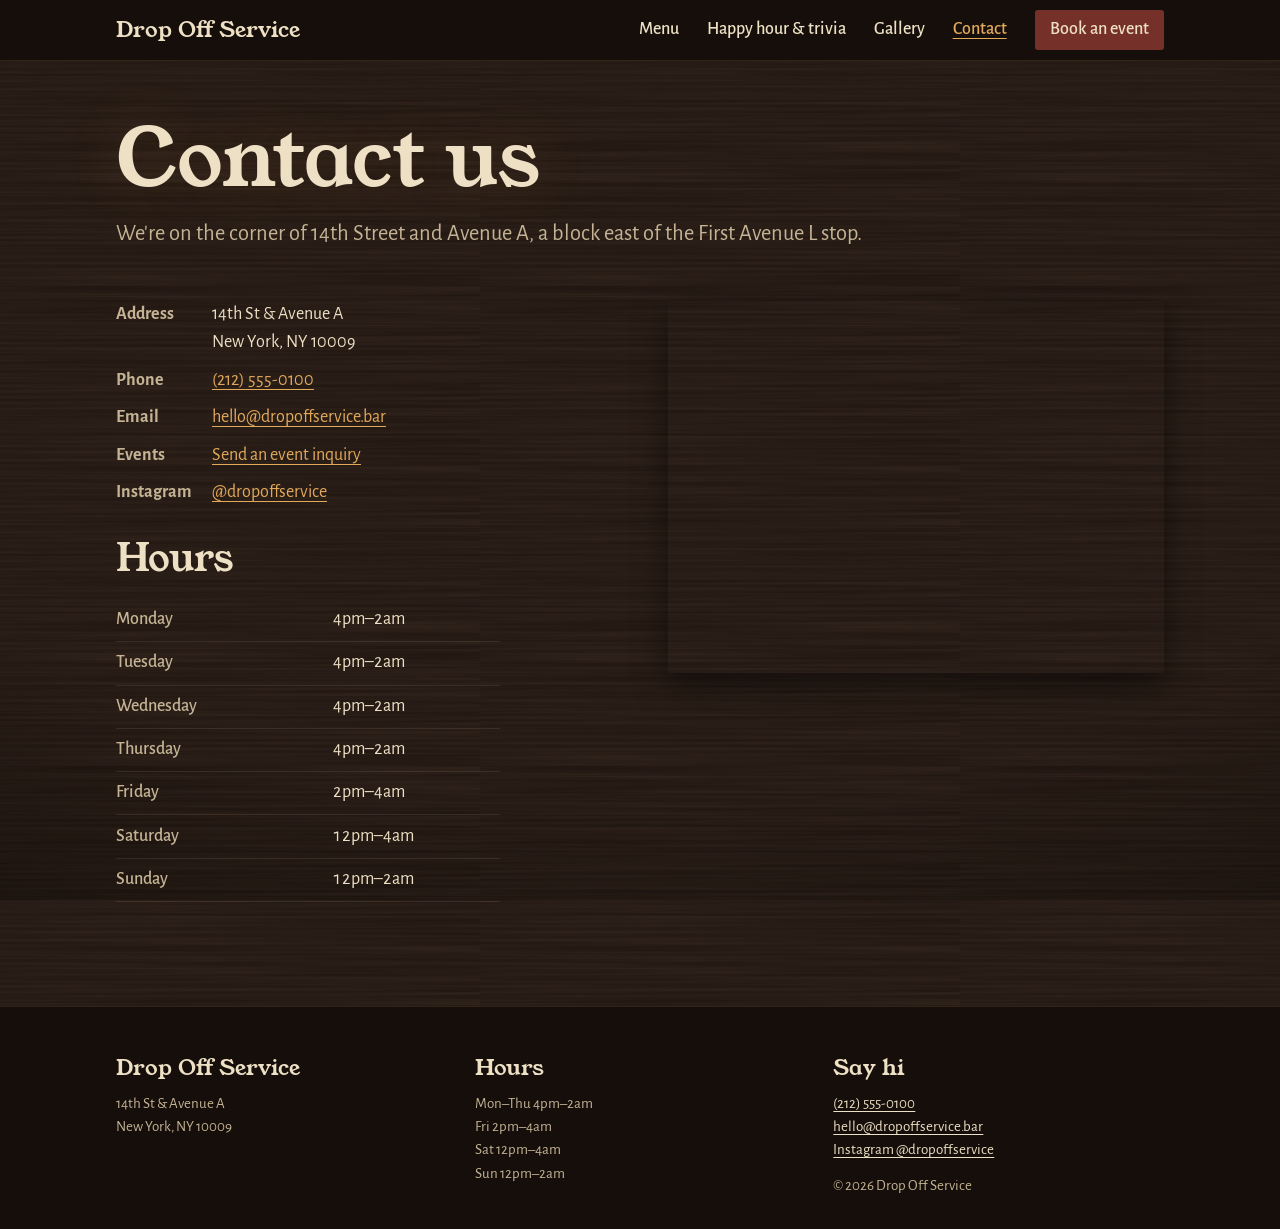
==== contact.html @ 878d9a4b "website" ====
<!doctype html>
<html lang="en">
<head>
  <meta charset="utf-8">
  <meta name="viewport" content="width=device-width, initial-scale=1, viewport-fit=cover">
  <title>Contact | Drop Off Service, East Village</title>
  <meta name="description" content="Address, hours, phone, and map for Drop Off Service at 14th St and Avenue A.">
  <meta name="theme-color" content="#150e0a">
  <script>document.documentElement.classList.add("js")</script>
  <link rel="preconnect" href="https://fonts.googleapis.com">
  <link rel="preconnect" href="https://fonts.gstatic.com" crossorigin>
  <link rel="stylesheet" href="https://fonts.googleapis.com/css2?family=Alegreya+Sans:ital,wght@0,400;0,500;0,700;1,400&family=Young+Serif&display=swap">
  <link rel="stylesheet" href="css/styles.css">
</head>
<body>
  <a class="skip-link" href="#main">Skip to content</a>

  <header class="site-header">
    <div class="wrap">
      <a class="wordmark" href="index.html">Drop Off Service</a>
      <button class="nav-toggle" type="button" aria-expanded="false" aria-controls="site-nav">Pages</button>
      <nav id="site-nav" class="site-nav" aria-label="Main">
        <ul>
          <li><a href="menu.html">Menu</a></li>
          <li><a href="happy-hour.html">Happy hour &amp; trivia</a></li>
          <li><a href="gallery.html">Gallery</a></li>
          <li><a href="contact.html" aria-current="page">Contact</a></li>
          <li><a class="nav-book" href="events.html">Book an event</a></li>
        </ul>
      </nav>
    </div>
  </header>

  <main id="main">
    <header class="page-head wrap">
      <h1>Contact us</h1>
      <p>We're on the corner of 14th Street and Avenue A, a block east of the First Avenue L stop.</p>
    </header>

    <section class="section wrap" aria-label="Contact details and map">
      <div class="split">
        <div>
          <!-- TODO: add exact street number, real phone, email, and Instagram handle -->
          <dl class="facts">
            <dt>Address</dt>
            <dd><address>14th St &amp; Avenue A<br>New York, NY 10009</address></dd>
            <dt>Phone</dt>
            <dd><a href="tel:+12125550100">(212) 555-0100</a></dd>
            <dt>Email</dt>
            <dd><a href="mailto:hello@dropoffservice.bar">hello@dropoffservice.bar</a></dd>
            <dt>Events</dt>
            <dd><a href="events.html">Send an event inquiry</a></dd>
            <dt>Instagram</dt>
            <dd><a href="https://www.instagram.com/dropoffservice/">@dropoffservice</a></dd>
          </dl>

          <h2 class="section-title" id="hours">Hours</h2>
          <!-- TODO: confirm hours -->
          <table class="hours" aria-labelledby="hours">
            <tbody>
              <tr><th scope="row">Monday</th><td>4pm–2am</td></tr>
              <tr><th scope="row">Tuesday</th><td>4pm–2am</td></tr>
              <tr><th scope="row">Wednesday</th><td>4pm–2am</td></tr>
              <tr><th scope="row">Thursday</th><td>4pm–2am</td></tr>
              <tr><th scope="row">Friday</th><td>2pm–4am</td></tr>
              <tr><th scope="row">Saturday</th><td>12pm–4am</td></tr>
              <tr><th scope="row">Sunday</th><td>12pm–2am</td></tr>
            </tbody>
          </table>
        </div>

        <div class="map">
          <!-- TODO: once you have the exact address, update q= below (or paste the embed code from Google Maps > Share > Embed a map) -->
          <iframe
            src="https://www.google.com/maps?q=E+14th+St+%26+Avenue+A,+New+York,+NY+10009&amp;z=17&amp;output=embed"
            title="Map showing Drop Off Service at 14th Street and Avenue A"
            loading="lazy"
            referrerpolicy="no-referrer-when-downgrade"></iframe>
        </div>
      </div>
    </section>
  </main>

  <footer class="site-footer">
    <div class="wrap">
      <div>
        <h2>Drop Off Service</h2>
        <!-- TODO: add exact street number -->
        <address>14th St &amp; Avenue A<br>New York, NY 10009</address>
      </div>
      <div>
        <h2>Hours</h2>
        <!-- TODO: confirm hours -->
        <p>Mon–Thu 4pm–2am<br>Fri 2pm–4am<br>Sat 12pm–4am<br>Sun 12pm–2am</p>
      </div>
      <div>
        <h2>Say hi</h2>
        <!-- TODO: real phone, email, Instagram handle -->
        <p><a href="tel:+12125550100">(212) 555-0100</a><br>
          <a href="mailto:hello@dropoffservice.bar">hello@dropoffservice.bar</a><br>
          <a href="https://www.instagram.com/dropoffservice/">Instagram @dropoffservice</a></p>
        <p>&copy; <span data-year>2026</span> Drop Off Service</p>
      </div>
    </div>
  </footer>

  <script src="js/main.js" defer></script>
</body>
</html>
---- css/styles.css ----
/* Drop Off Service
   An old dark-wood bar at 9pm: walnut and espresso, candlelight amber,
   an oxblood accent, cream paper for the bar tab. */

:root {
  --espresso: #150e0a;
  --walnut: #1e140f;
  --oak: #2b1d16;
  --oxblood: #76302a;
  --oxblood-lit: #8e3b33;
  --cream: #eee0c4;
  --cream-soft: #c4b394;
  --amber: #e2a95b;
  --amber-glow: rgba(226, 169, 91, 0.35);
  --paper: #ebdcbf;
  --paper-ink: #2a1c14;

  --serif: "Young Serif", Georgia, "Times New Roman", serif;
  --sans: "Alegreya Sans", "Gill Sans", "Trebuchet MS", sans-serif;

  /* Horizontal wood grain, used at low alpha on dark surfaces */
  --grain: url("data:image/svg+xml,%3Csvg xmlns='http://www.w3.org/2000/svg' width='480' height='480'%3E%3Cfilter id='g'%3E%3CfeTurbulence type='fractalNoise' baseFrequency='0.004 0.35' numOctaves='3' seed='7' stitchTiles='stitch'/%3E%3CfeColorMatrix values='0 0 0 0 0.42 0 0 0 0 0.27 0 0 0 0 0.17 0 0 0 0.14 0'/%3E%3C/filter%3E%3Crect width='100%25' height='100%25' filter='url(%23g)'/%3E%3C/svg%3E");
  /* Fine paper tooth for the bar tab */
  --tooth: url("data:image/svg+xml,%3Csvg xmlns='http://www.w3.org/2000/svg' width='200' height='200'%3E%3Cfilter id='p'%3E%3CfeTurbulence type='fractalNoise' baseFrequency='0.9' numOctaves='2' seed='3' stitchTiles='stitch'/%3E%3CfeColorMatrix values='0 0 0 0 0.35 0 0 0 0 0.25 0 0 0 0 0.15 0 0 0 0.12 0'/%3E%3C/filter%3E%3Crect width='100%25' height='100%25' filter='url(%23p)'/%3E%3C/svg%3E");

  /* 4:3 scale */
  --step--1: 0.9375rem;
  --step-0: 1.125rem;
  --step-1: 1.4rem;
  --step-2: 1.777rem;
  --step-3: 2.369rem;
  --step-4: 3.157rem;

  --gutter: 1.25rem;
  --max: 68rem;
}

*,
*::before,
*::after {
  box-sizing: border-box;
}

html {
  -webkit-text-size-adjust: 100%;
}

body {
  margin: 0;
  font-family: var(--sans);
  font-size: var(--step-0);
  line-height: 1.55;
  color: var(--cream);
  background-color: var(--walnut);
  background-image: var(--grain);
  background-size: 480px 480px;
}

/* Soft vignette, like the corners of a room lit by candles */
body::before {
  content: "";
  position: fixed;
  inset: 0;
  z-index: -1;
  pointer-events: none;
  background: radial-gradient(ellipse 120% 90% at 50% 40%, transparent 55%, rgba(8, 5, 3, 0.6) 100%);
}

img {
  max-width: 100%;
  height: auto;
  display: block;
}

a {
  color: var(--amber);
  text-underline-offset: 0.2em;
  text-decoration-thickness: 1px;
}

a:hover {
  text-decoration-thickness: 2px;
}

:focus-visible {
  outline: 2px solid var(--amber);
  outline-offset: 3px;
}

::selection {
  background: var(--oxblood);
  color: var(--cream);
}

.skip-link {
  position: absolute;
  left: 1rem;
  top: -4rem;
  z-index: 100;
  background: var(--cream);
  color: var(--paper-ink);
  padding: 0.5rem 1rem;
}

.skip-link:focus {
  top: 1rem;
}

.visually-hidden {
  position: absolute;
  width: 1px;
  height: 1px;
  overflow: hidden;
  clip: rect(0 0 0 0);
  white-space: nowrap;
}

.wrap {
  width: 100%;
  max-width: var(--max);
  margin-inline: auto;
  padding-inline: var(--gutter);
}

h1,
h2,
h3 {
  font-family: var(--serif);
  font-weight: 400;
  color: var(--cream);
}

/* ---------- Header ---------- */

.site-header {
  position: sticky;
  top: 0;
  z-index: 50;
  background: rgba(21, 14, 10, 0.94);
  border-bottom: 1px solid rgba(226, 169, 91, 0.14);
  color: var(--cream);
  padding-top: env(safe-area-inset-top, 0px);
}

.site-header .wrap {
  display: flex;
  align-items: center;
  justify-content: space-between;
  gap: 1rem;
  min-height: 3.75rem;
}

.wordmark {
  font-family: var(--serif);
  font-size: var(--step-1);
  color: var(--cream);
  text-decoration: none;
}

.nav-toggle {
  display: inline-flex;
  align-items: center;
  gap: 0.5rem;
  background: none;
  border: 1px solid var(--cream-soft);
  color: var(--cream);
  font: inherit;
  font-weight: 500;
  font-size: var(--step--1);
  padding: 0.35rem 0.85rem;
  border-radius: 3px;
  cursor: pointer;
}

.site-nav ul {
  list-style: none;
  margin: 0;
  padding: 0;
}

.site-nav a {
  display: block;
  color: var(--cream);
  text-decoration: none;
  font-weight: 500;
}

.site-nav a:hover {
  color: var(--amber);
}

.site-nav a[aria-current="page"] {
  color: var(--amber);
  text-decoration: underline;
  text-decoration-thickness: 1px;
}

/* Mobile: nav drops down under the bar. Without JS it just shows. */
.js .site-nav {
  display: none;
}

.js .site-nav.is-open {
  display: block;
}

.site-header .wrap {
  flex-wrap: wrap;
}

.site-nav {
  flex: 0 0 calc(100% + 2 * var(--gutter));
  margin-inline: calc(-1 * var(--gutter));
  border-top: 1px solid rgba(238, 224, 196, 0.1);
}

.site-nav li a {
  padding: 0.85rem var(--gutter);
  border-bottom: 1px solid rgba(238, 224, 196, 0.08);
  font-size: var(--step-1);
}

.site-nav .nav-book {
  color: var(--amber);
}

@media (min-width: 52rem) {
  .nav-toggle {
    display: none;
  }

  .site-header .wrap {
    flex-wrap: nowrap;
  }

  .js .site-nav,
  .site-nav {
    display: block;
    flex: 0 1 auto;
    margin-inline: 0;
    border-top: 0;
  }

  .site-nav ul {
    display: flex;
    gap: 1.75rem;
    align-items: center;
  }

  .site-nav li a {
    padding: 0;
    border: 0;
    font-size: var(--step-0);
  }

  .site-nav .nav-book {
    background: var(--oxblood);
    color: var(--cream);
    padding: 0.4rem 0.95rem;
    border-radius: 3px;
  }

  .site-nav .nav-book:hover {
    background: var(--oxblood-lit);
    color: var(--cream);
  }
}

/* ---------- Buttons ---------- */

.btn {
  display: inline-block;
  font: inherit;
  font-weight: 500;
  font-size: var(--step-0);
  text-decoration: none;
  line-height: 1.2;
  padding: 0.85rem 1.5rem;
  border: 1px solid var(--oxblood);
  border-radius: 3px;
  background: var(--oxblood);
  color: var(--cream);
  cursor: pointer;
  transition: background-color 0.4s ease, border-color 0.4s ease;
}

.btn:hover {
  background: var(--oxblood-lit);
  border-color: var(--oxblood-lit);
}

.btn-quiet {
  background: transparent;
  color: var(--cream);
  border-color: rgba(238, 224, 196, 0.45);
}

.btn-quiet:hover {
  background: rgba(238, 224, 196, 0.08);
  border-color: var(--cream);
}

/* ---------- Hero: the room at 9pm ---------- */

.hero {
  padding-bottom: 3rem;
}

.hero-photo {
  position: relative;
  display: flex;
  align-items: flex-end;
  min-height: clamp(28rem, 82vh, 46rem);
  overflow: hidden;
  background: var(--espresso);
}

.hero-photo > img {
  position: absolute;
  inset: 0;
  width: 100%;
  height: 100%;
  object-fit: cover;
  object-position: 50% 60%;
}

/* Candlelight pooled low behind the name, then the room falling to dark */
.hero-photo::after {
  content: "";
  position: absolute;
  inset: 0;
  background:
    radial-gradient(ellipse 70% 55% at 30% 78%, rgba(226, 150, 70, 0.22), transparent 70%),
    linear-gradient(to top, var(--walnut) 0%, rgba(30, 20, 15, 0.75) 30%, rgba(30, 20, 15, 0.1) 65%, rgba(21, 14, 10, 0.45) 100%);
}

.sign {
  position: relative;
  z-index: 1;
  padding-block: 3rem 2.25rem;
}

.sign h1 {
  margin: 0;
  font-size: clamp(3.4rem, 16vw, 8rem);
  line-height: 0.95;
  letter-spacing: -0.01em;
  text-shadow:
    0 0 0.6em var(--amber-glow),
    0 0.04em 0.08em rgba(0, 0, 0, 0.5);
}

.sign h1 span {
  display: block;
}

.sign-sub {
  margin: 1rem 0 0;
  max-width: 26em;
  font-size: var(--step-1);
  line-height: 1.35;
  color: var(--cream-soft);
}

/* One slow fade as the room comes into view */
.sign-lit h1,
.sign-lit .sign-sub {
  animation: candle-up 1.8s ease-out both;
}

.sign-lit .sign-sub {
  animation-delay: 0.5s;
}

@keyframes candle-up {
  from { opacity: 0; }
  to   { opacity: 1; }
}

.hero-body {
  display: grid;
  gap: 2.25rem;
  margin-top: 0.5rem;
  align-items: start;
}

.hero-copy p {
  margin: 0 0 1.5rem;
  max-width: 30em;
  font-size: var(--step-1);
  line-height: 1.45;
}

.hero-actions {
  display: flex;
  flex-wrap: wrap;
  gap: 0.75rem;
}

@media (min-width: 52rem) {
  .hero {
    padding-bottom: 4.5rem;
  }

  .sign {
    padding-block: 4rem 3rem;
  }

  .hero-body {
    grid-template-columns: 1.2fr 1fr;
    gap: 3.5rem;
    margin-top: 1rem;
  }
}

@media (prefers-reduced-motion: reduce) {
  .sign-lit h1,
  .sign-lit .sign-sub {
    animation: none;
  }

  .btn {
    transition: none;
  }
}

/* ---------- Bar tab (the old claim ticket) ---------- */

.ticket {
  background-color: var(--paper);
  background-image: var(--tooth);
  color: var(--paper-ink);
  font-family: var(--sans);
  font-size: var(--step-0);
  line-height: 1.45;
  max-width: 26rem;
  border-radius: 2px;
  box-shadow:
    0 1px 0 rgba(255, 255, 255, 0.35) inset,
    0 10px 30px rgba(0, 0, 0, 0.45),
    0 0 60px rgba(226, 169, 91, 0.08);
}

.ticket a {
  color: var(--oxblood);
}

.ticket-stub {
  display: flex;
  justify-content: space-between;
  align-items: baseline;
  padding: 0.9rem 1.2rem 0.8rem;
  border-bottom: 1px dashed rgba(42, 28, 20, 0.45);
  font-weight: 500;
}

.ticket-no {
  font-family: var(--serif);
  font-size: var(--step-2);
  color: var(--oxblood);
  line-height: 1;
}

.ticket-body {
  padding: 1rem 1.2rem 1.3rem;
}

.ticket h2,
.ticket h3 {
  font-family: var(--serif);
  font-size: var(--step-1);
  color: var(--paper-ink);
  margin: 0 0 0.2rem;
}

.ticket dl {
  margin: 0;
  display: grid;
  grid-template-columns: auto 1fr;
  gap: 0.15rem 1rem;
  font-variant-numeric: tabular-nums;
}

.ticket dt {
  font-weight: 700;
}

.ticket dd {
  margin: 0;
}

.ticket address {
  font-style: normal;
  margin-bottom: 1rem;
}

@media (min-width: 52rem) {
  .ticket-tilt {
    transform: rotate(-1deg);
  }
}

/* ---------- Page sections ---------- */

main {
  display: block;
}

.page-head {
  padding-block: 3.5rem 1.75rem;
}

.page-head h1,
.section-title {
  margin: 0;
  line-height: 1.05;
}

.page-head h1 {
  font-size: clamp(var(--step-4), 11vw, 5rem);
  text-shadow: 0 0 0.7em rgba(226, 169, 91, 0.18);
}

.page-head p {
  margin: 1rem 0 0;
  max-width: 34em;
  font-size: var(--step-1);
  line-height: 1.45;
  color: var(--cream-soft);
}

.section {
  padding-block: 1.5rem 3.5rem;
}

.section-title {
  font-size: var(--step-3);
  margin-bottom: 1.25rem;
}

.prose {
  max-width: 36em;
}

.prose p {
  margin: 0 0 1em;
}

.split {
  display: grid;
  gap: 2rem;
}

@media (min-width: 52rem) {
  .split {
    grid-template-columns: 1fr 1fr;
    gap: 3.5rem;
    align-items: start;
  }
}

.photo {
  margin: 0;
}

.photo img {
  width: 100%;
  aspect-ratio: 4 / 3;
  object-fit: cover;
  border-radius: 2px;
  box-shadow: 0 12px 32px rgba(0, 0, 0, 0.5);
}

.photo figcaption {
  font-style: italic;
  font-size: var(--step--1);
  padding: 0.6rem 0.1rem 0;
  color: var(--cream-soft);
}

/* ---------- Boards: wood panels behind the bar (menus, specials) ---------- */

.board {
  background-color: var(--oak);
  background-image: var(--grain);
  background-size: 480px 480px;
  color: var(--cream);
  padding: 1.5rem 1.2rem 1.25rem;
  border: 1px solid rgba(226, 169, 91, 0.16);
  border-radius: 3px;
  box-shadow:
    inset 0 0 40px rgba(0, 0, 0, 0.35),
    0 8px 24px rgba(0, 0, 0, 0.3);
}

.board + .board {
  margin-top: 1.5rem;
}

.board h2,
.board h3 {
  margin: 0 0 0.9rem;
  font-size: var(--step-2);
  line-height: 1.1;
}

.board ul + h3 {
  margin-top: 1.75rem;
  font-size: var(--step-1);
}

.board .board-note {
  margin: -0.4rem 0 1rem;
  color: var(--cream-soft);
  font-style: italic;
  font-size: var(--step--1);
}

.board ul {
  list-style: none;
  margin: 0;
  padding: 0;
}

.board li {
  padding-block: 0.6rem;
}

.board li + li {
  border-top: 1px solid rgba(238, 224, 196, 0.07);
}

.row {
  display: flex;
  align-items: baseline;
  gap: 0.5rem;
  font-weight: 500;
}

.board a.row {
  color: var(--cream);
  text-decoration: none;
}

.board a.row:hover > span:first-child {
  color: var(--amber);
  text-decoration: underline;
  text-decoration-thickness: 1px;
}

.row .leader {
  flex: 1;
  min-width: 1rem;
  border-bottom: 1px dotted rgba(238, 224, 196, 0.3);
  transform: translateY(-0.3em);
}

.row .price {
  color: var(--amber);
  font-variant-numeric: tabular-nums;
}

.board .desc {
  display: block;
  margin-top: 0.15rem;
  color: var(--cream-soft);
  font-size: var(--step--1);
  font-weight: 400;
  max-width: 34em;
}

.board-grid {
  display: grid;
  gap: 1.5rem;
}

.board-grid .board + .board {
  margin-top: 0;
}

@media (min-width: 52rem) {
  .board {
    padding: 2rem 1.9rem 1.6rem;
  }

  /* Two columns that pack boards of different heights */
  .board-grid {
    display: block;
    columns: 2;
    column-gap: 1.5rem;
  }

  .board-grid .board {
    break-inside: avoid;
    margin-bottom: 1.5rem;
  }
}

/* ---------- Trivia ---------- */

.trivia {
  display: grid;
  gap: 2rem;
  align-items: start;
}

.trivia .ticket {
  max-width: none;
}

.steps {
  margin: 0;
  padding-left: 1.5rem;
}

.steps li {
  margin-bottom: 0.6rem;
  padding-left: 0.35rem;
}

.steps li::marker {
  font-family: var(--serif);
  color: var(--amber);
}

.trivia-detail {
  display: grid;
  gap: 2rem;
  max-width: 38em;
}

.plain-list {
  margin: 0;
  padding-left: 1.2rem;
}

.plain-list li {
  margin-bottom: 0.5rem;
}

.plain-list li::marker {
  color: var(--amber);
}

.trivia h3 {
  font-size: var(--step-2);
  margin: 0 0 0.75rem;
}

@media (min-width: 52rem) {
  .trivia {
    grid-template-columns: 22rem 1fr;
    gap: 3.5rem;
  }
}

/* ---------- Facts list (events, contact) ---------- */

.facts {
  margin: 0 0 2rem;
  display: grid;
  grid-template-columns: max-content 1fr;
  gap: 0.6rem 1.25rem;
}

.facts dt {
  font-weight: 700;
  color: var(--cream-soft);
}

.facts dd {
  margin: 0;
}

.hours {
  border-collapse: collapse;
  width: 100%;
  max-width: 24rem;
  font-variant-numeric: tabular-nums;
}

.hours th,
.hours td {
  text-align: left;
  padding: 0.45rem 0;
  border-bottom: 1px solid rgba(238, 224, 196, 0.1);
}

.hours th {
  font-weight: 500;
  padding-right: 1.5rem;
  color: var(--cream-soft);
}

/* ---------- Forms ---------- */

.form {
  background-color: var(--oak);
  background-image: var(--grain);
  background-size: 480px 480px;
  padding: 1.5rem 1.2rem;
  border: 1px solid rgba(226, 169, 91, 0.16);
  border-radius: 3px;
}

.form-grid {
  display: grid;
  gap: 1.1rem;
}

.field label {
  display: block;
  font-weight: 500;
  margin-bottom: 0.3rem;
}

.field .hint {
  font-weight: 400;
  font-style: italic;
  color: var(--cream-soft);
  font-size: var(--step--1);
}

.field input,
.field select,
.field textarea {
  width: 100%;
  font: inherit;
  color: var(--cream);
  background: rgba(21, 14, 10, 0.7);
  border: 1px solid rgba(238, 224, 196, 0.28);
  border-radius: 3px;
  padding: 0.7rem 0.75rem;
  min-height: 3rem;
  color-scheme: dark;
}

.field input:focus,
.field select:focus,
.field textarea:focus {
  border-color: var(--amber);
}

.field textarea {
  min-height: 8rem;
  resize: vertical;
}

.field input:focus-visible,
.field select:focus-visible,
.field textarea:focus-visible {
  outline-offset: 1px;
}

.form-status {
  margin: 1rem 0 0;
  padding: 0.8rem 1rem;
  background: var(--paper);
  color: var(--paper-ink);
  border-radius: 2px;
  font-weight: 500;
}

.form-status:empty {
  display: none;
}

@media (min-width: 40rem) {
  .form {
    padding: 2rem;
  }

  .form-grid {
    grid-template-columns: 1fr 1fr;
  }

  .field-full {
    grid-column: 1 / -1;
  }
}

/* ---------- Map ---------- */

.map {
  border-radius: 2px;
  overflow: hidden;
  box-shadow: 0 12px 32px rgba(0, 0, 0, 0.5);
}

.map iframe {
  display: block;
  width: 100%;
  aspect-ratio: 4 / 3;
  border: 0;
  filter: sepia(0.35) brightness(0.82) contrast(0.95);
}

/* ---------- Gallery ---------- */

.gallery {
  list-style: none;
  margin: 0;
  padding: 0;
  display: grid;
  gap: 1.5rem 1.25rem;
  grid-template-columns: 1fr;
}

@media (min-width: 34rem) {
  .gallery {
    grid-template-columns: 1fr 1fr;
  }
}

@media (min-width: 60rem) {
  .gallery {
    grid-template-columns: repeat(3, 1fr);
  }
}

/* ---------- Footer ---------- */

.site-footer {
  background: var(--espresso);
  border-top: 1px solid rgba(226, 169, 91, 0.14);
  color: var(--cream);
  margin-top: 3rem;
  padding-block: 2.75rem calc(2rem + env(safe-area-inset-bottom, 0px));
  font-size: var(--step--1);
}

.site-footer .wrap {
  display: grid;
  gap: 1.75rem;
}

.site-footer h2 {
  font-size: var(--step-1);
  margin: 0 0 0.4rem;
}

.site-footer p,
.site-footer address {
  margin: 0;
  font-style: normal;
  color: var(--cream-soft);
}

.site-footer p + p {
  margin-top: 0.75rem;
}

.site-footer a {
  color: var(--cream);
}

.site-footer a:hover {
  color: var(--amber);
}

@media (min-width: 52rem) {
  .site-footer .wrap {
    grid-template-columns: repeat(3, 1fr);
  }
}

.facts address {
  font-style: normal;
}
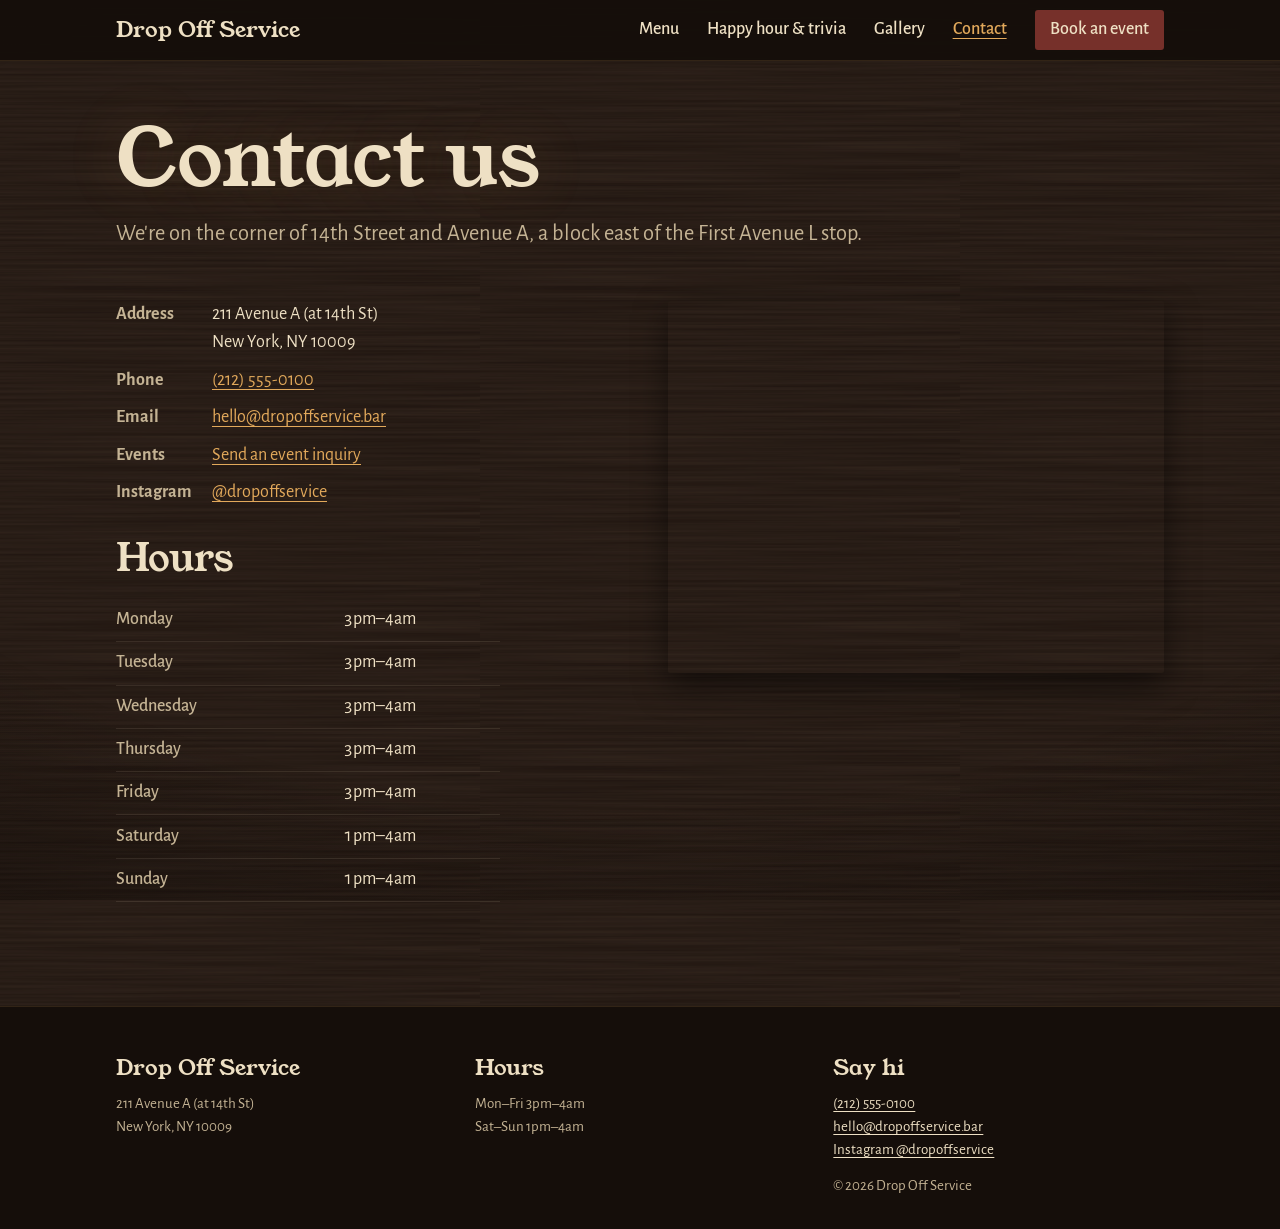
==== commit a9c5bf0e: "Happy hour correctlyupdated" ====
--- a/contact.html
+++ b/contact.html
@@ -40,10 +40,10 @@
     <section class="section wrap" aria-label="Contact details and map">
       <div class="split">
         <div>
-          <!-- TODO: add exact street number, real phone, email, and Instagram handle -->
+          <!-- TODO: real phone, email, and Instagram handle -->
           <dl class="facts">
             <dt>Address</dt>
-            <dd><address>14th St &amp; Avenue A<br>New York, NY 10009</address></dd>
+            <dd><address>211 Avenue A (at 14th St)<br>New York, NY 10009</address></dd>
             <dt>Phone</dt>
             <dd><a href="tel:+12125550100">(212) 555-0100</a></dd>
             <dt>Email</dt>
@@ -55,24 +55,22 @@
           </dl>
 
           <h2 class="section-title" id="hours">Hours</h2>
-          <!-- TODO: confirm hours -->
           <table class="hours" aria-labelledby="hours">
             <tbody>
-              <tr><th scope="row">Monday</th><td>4pm–2am</td></tr>
-              <tr><th scope="row">Tuesday</th><td>4pm–2am</td></tr>
-              <tr><th scope="row">Wednesday</th><td>4pm–2am</td></tr>
-              <tr><th scope="row">Thursday</th><td>4pm–2am</td></tr>
-              <tr><th scope="row">Friday</th><td>2pm–4am</td></tr>
-              <tr><th scope="row">Saturday</th><td>12pm–4am</td></tr>
-              <tr><th scope="row">Sunday</th><td>12pm–2am</td></tr>
+              <tr><th scope="row">Monday</th><td>3pm–4am</td></tr>
+              <tr><th scope="row">Tuesday</th><td>3pm–4am</td></tr>
+              <tr><th scope="row">Wednesday</th><td>3pm–4am</td></tr>
+              <tr><th scope="row">Thursday</th><td>3pm–4am</td></tr>
+              <tr><th scope="row">Friday</th><td>3pm–4am</td></tr>
+              <tr><th scope="row">Saturday</th><td>1pm–4am</td></tr>
+              <tr><th scope="row">Sunday</th><td>1pm–4am</td></tr>
             </tbody>
           </table>
         </div>
 
         <div class="map">
-          <!-- TODO: once you have the exact address, update q= below (or paste the embed code from Google Maps > Share > Embed a map) -->
           <iframe
-            src="https://www.google.com/maps?q=E+14th+St+%26+Avenue+A,+New+York,+NY+10009&amp;z=17&amp;output=embed"
+            src="https://www.google.com/maps?q=211+Avenue+A,+New+York,+NY+10009&amp;z=17&amp;output=embed"
             title="Map showing Drop Off Service at 14th Street and Avenue A"
             loading="lazy"
             referrerpolicy="no-referrer-when-downgrade"></iframe>
@@ -85,13 +83,11 @@
     <div class="wrap">
       <div>
         <h2>Drop Off Service</h2>
-        <!-- TODO: add exact street number -->
-        <address>14th St &amp; Avenue A<br>New York, NY 10009</address>
+        <address>211 Avenue A (at 14th St)<br>New York, NY 10009</address>
       </div>
       <div>
         <h2>Hours</h2>
-        <!-- TODO: confirm hours -->
-        <p>Mon–Thu 4pm–2am<br>Fri 2pm–4am<br>Sat 12pm–4am<br>Sun 12pm–2am</p>
+        <p>Mon–Fri 3pm–4am<br>Sat–Sun 1pm–4am</p>
       </div>
       <div>
         <h2>Say hi</h2>
